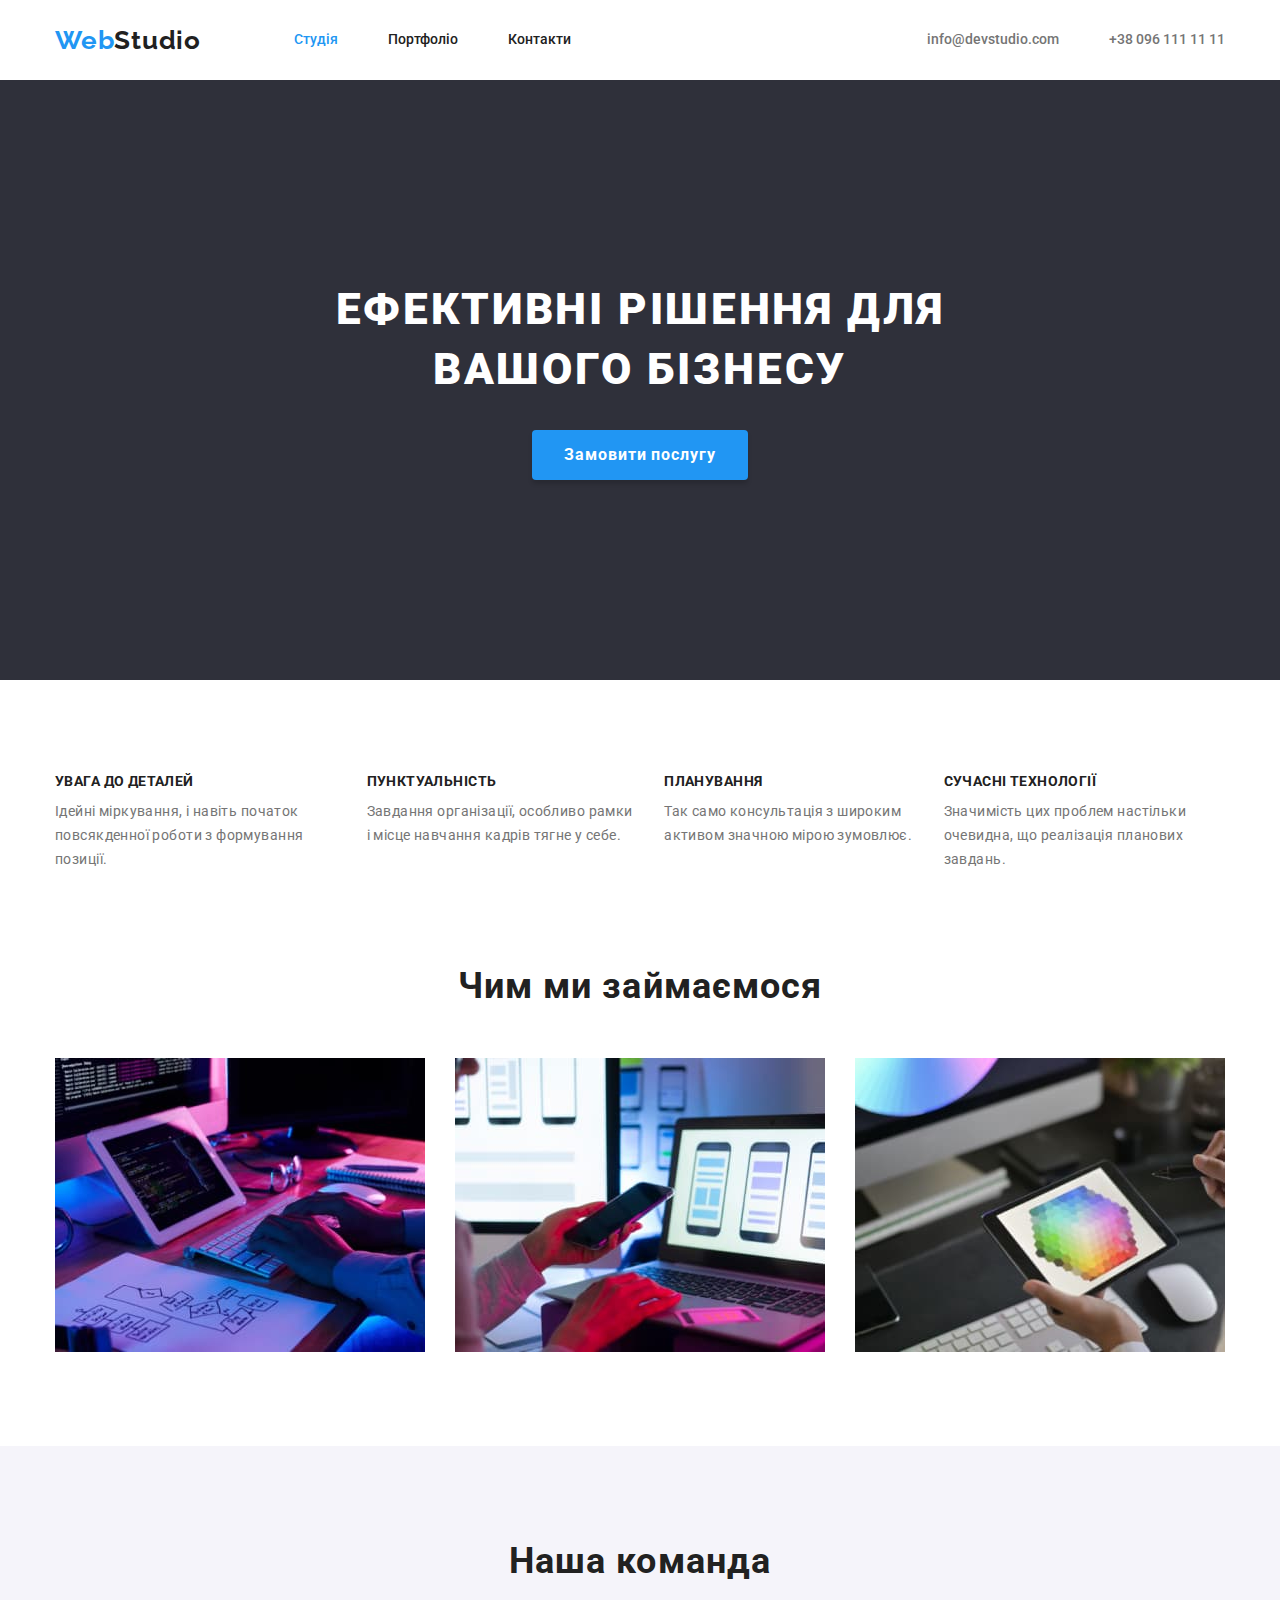
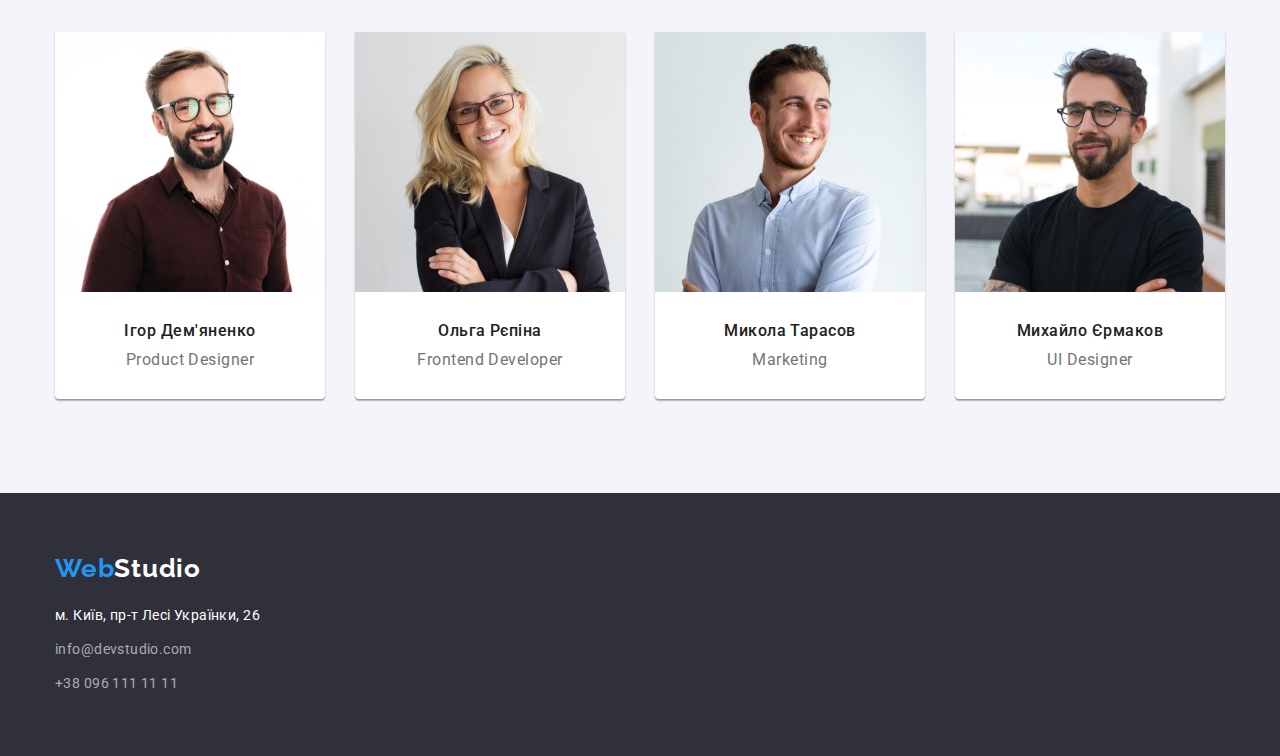
==== index.html @ 96695941 "Скопійовано файли із  д/з № 3" ====
<!DOCTYPE html>
<html lang="uk">
  <head>
    <meta charset="UTF-8" />
    <meta http-equiv="X-UA-Compatible" content="IE=edge" />
    <meta name="viewport" content="width=device-width, initial-scale=1.0" />
    <title>Document</title>
    <!-- Завантаження шрифтів -->
    <link rel="preconnect" href="https://fonts.googleapis.com" />
    <link rel="preconnect" href="https://fonts.gstatic.com" crossorigin />
    <link
      href="https://fonts.googleapis.com/css2?family=Raleway:wght@700&family=Roboto:wght@400;500;700;900&display=swap"
      rel="stylesheet"
    />
    <!-- нормализація стилів для роботи сторінок сайту на різних браузерах -->
    <link
      rel="stylesheet"
      href="https://cdnjs.cloudflare.com/ajax/libs/modern-normalize/1.1.0/modern-normalize.min.css"
    />
    <!-- Завантаження таблиці стилів -->
    <link rel="stylesheet" href="./css/styles.css" />
  </head>
  <body>
    <header class="header">
      <div class="container container-flex">
        <nav class="nav">
          <a href="./index.html" class="logo">Web<span class="logo-header">Studio</span></a>
          <ul class="nav-list">
            <li class="nav-item">
              <a href="./index.html" class="nav-link current">Студія</a>
            </li>
            <li class="nav-item"><a href="./portfolio.html" class="nav-link">Портфоліо</a></li>
            <li class="nav-item"><a href="" class="nav-link">Контакти</a></li>
          </ul>
        </nav>

        <ul class="contact-list">
          <li class="contact-item">
            <a href="mailto:info@devstudio.com" class="contact-link">info@devstudio.com</a>
          </li>
          <li class="contact-item">
            <a href="tel:+380961111111" class="contact-link">+38 096 111 11 11</a>
          </li>
        </ul>
      </div>
    </header>

    <main>
      <!-- Герой -->
      <section class="hero">
        <div class="container">
          <h1 class="hero-caption">Ефективні рішення для вашого бізнесу</h1>
          <button type="button" class="hero-btn">Замовити послугу</button>
        </div>
      </section>
      <!-- Секція "feature", Особливості  -->
      <section class="features">
        <div class="container">
          <h2 class="features-caption visually-hidden">Особливості</h2>
          <ul class="features-list">
            <li class="features-item">
              <h3 class="features-title">Увага до деталей</h3>
              <p class="features-subtitle">
                Ідейні міркування, і навіть початок повсякденної роботи з формування позиції.
              </p>
            </li>
            <li class="features-item">
              <h3 class="features-title">Пунктуальність</h3>
              <p class="features-subtitle">
                Завдання організації, особливо рамки і місце навчання кадрів тягне у себе.
              </p>
            </li>
            <li class="features-item">
              <h3 class="features-title">Планування</h3>
              <p class="features-subtitle">
                Так само консультація з широким активом значною мірою зумовлює.
              </p>
            </li>
            <li class="features-item">
              <h3 class="features-title">Сучасні технології</h3>
              <p class="features-subtitle">
                Значимість цих проблем настільки очевидна, що реалізація планових завдань.
              </p>
            </li>
          </ul>
        </div>
      </section>
      <!-- Секція "product. Чим ми займаємося -->
      <section class="product">
        <div class="container">
          <h2 class="product-caption">Чим ми займаємося</h2>
          <ul class="product-list">
            <li class="product-item">
              <img
                class="product-img"
                src="./images/box1.jpg"
                alt="Десктопні додатки"
                width="370"
              />
            </li>
            <li class="product-item">
              <img class="product-img" src="./images/box2.jpg" alt="Мобільні додатки" width="370" />
            </li>
            <li class="product-item">
              <img
                class="product-img"
                src="./images/box3.jpg"
                alt="Дизайнерські рішення"
                width="370"
              />
            </li>
          </ul>
        </div>
      </section>
      <!-- Секція "team", Наша команда -->
      <section class="team">
        <div class="container">
          <h2 class="team-caption">Наша команда</h2>
          <ul class="team-list">
            <li class="team-item">
              <img
                class="team-img"
                src="./images/teamcard1.jpg"
                alt="Ігор Дем'яненко"
                width="270"
              />
              <div class="team-title-subtitle">
                <h3 class="team-title">Ігор Дем'яненко</h3>
                <p class="team-subtitle">Product Designer</p>
              </div>
            </li>
            <li class="team-item">
              <img class="team-img" src="./images/teamcard2.jpg" alt="Ольга Рєпіна" width="270" />
              <div class="team-title-subtitle">
                <h3 class="team-title">Ольга Рєпіна</h3>
                <p class="team-subtitle">Frontend Developer</p>
              </div>
            </li>
            <li class="team-item">
              <img class="team-img" src="./images/teamcard3.jpg" alt="Микола Тарасов" width="270" />
              <div class="team-title-subtitle">
                <h3 class="team-title">Микола Тарасов</h3>
                <p class="team-subtitle">Marketing</p>
              </div>
            </li>
            <li class="team-item">
              <img
                class="team-img"
                src="./images/teamcard4.jpg"
                alt="Михайло Єрмаков"
                width="270"
              />
              <div class="team-title-subtitle">
                <h3 class="team-title">Михайло Єрмаков</h3>
                <p class="team-subtitle">UI Designer</p>
              </div>
            </li>
          </ul>
        </div>
      </section>
    </main>

    <footer class="footer">
      <div class="container">
        <a href="./index.html" class="logo logo-bottom"
          >Web<span class="logo-footer">Studio</span></a
        >
        <address class="address">
          <ul class="address-list">
            <li class="address-item">
              <a
                class="address-link map"
                href="https://goo.gl/maps/CPtrU1FHBa2aNyZL9"
                target="_blank"
                rel="noopener noreferrer nofollow"
                >м. Київ, пр-т Лесі Українки, 26</a
              >
            </li>
            <li class="address-item">
              <a href="mailto:info@devstudio.com" class="address-link">info@devstudio.com</a>
            </li>
            <li class="address-item">
              <a href="tel:+380961111111" class="address-link">+38 096 111 11 11</a>
            </li>
          </ul>
        </address>
      </div>
    </footer>
  </body>
</html>
---- css/styles.css ----
:root {
   --logo-color: #2196f3;
   --logo-second-color: #212121;
   --logo-third-color: #ffffff;

   --main-color: #212121;
   --main-second-color: #757575;
   --main-third-color: #ffffff;
   --link-footer-color: rgba(255, 255, 255, 0.6);

   --base-background: #ffffff;
   --hero-background: #2f303a;
   --team-background: #f5f4fa;
   --footer-background: #2f303a;

   --button-hero-background: #2196f3;
   --button-background: #f5f4fa;

   --action-color: #2196f3;
   --action-second-color: #ffffff;
   --action-button-background: #2196f3;
   --action-button-second-background: #188ce8;

   --border-color: #eeeeee;
}

body {
   font-family: "Roboto", sans-serif;
   color: var(--main-color);
   background-color: var(--base-background);
}

ul {
   list-style: none;
   padding: 0;
   margin: 0;
}

h1,
h2,
h3,
h4,
h5,
h6 {
   margin: 0;
}

p {
   margin: 0;
}

img {
   display: block;
   max-width: 100%;
   height: auto;
}

.container {
   width: 1200px;
   margin: 0 auto;
   padding: 0 15px;
   /* outline: 1px solid tomato; */
}

/* Секція "header" */
.logo {
   margin-right: 93px;

   font-family: "Raleway", sans-serif;
   font-weight: 700;
   font-size: 26px;
   line-height: 1.19;
   letter-spacing: 0.03em;
   text-decoration: none;
   color: var(--logo-color);
}
.logo .logo-header {
   color: var(--logo-second-color);
}
.nav-link,
.contact-link {
   display: block;
   padding-top: 32px;
   padding-bottom: 32px;

   font-weight: 500;
   font-size: 14px;
   line-height: 1.14;
   text-decoration: none;

   color: var(--main-color);
}
.contact-link {
   color: var(--main-second-color);
}
.nav-link:hover,
.nav-link:focus,
.contact-link:hover,
.contact-link:focus {
   color: var(--action-color);
}
.current {
   color: var(--action-color);
}
.container-flex {
   display: flex;
   align-items: center;
}
.nav {
   display: flex;
   align-items: center;
}
.nav-list {
   display: flex;
}
.contact-list {
   display: flex;
   margin-left: auto;
}
.nav-item:not(:last-child),
.contact-item:not(:last-child) {
   margin-right: 50px;
}

/* Секція "hero" */
.hero {
   background-color: var(--hero-background);
   text-align: center;
   padding: 200px 0px;
}
.hero-caption {
   width: 696px;
   margin: 0px auto;
   margin-bottom: 30px;

   font-weight: 900;
   font-size: 44px;
   line-height: 1.36;
   letter-spacing: 0.06em;
   text-transform: uppercase;
   color: var(--main-third-color);
}
.hero-btn {
   padding: 10px 32px;
   border: none;
   font-family: inherit;
   font-weight: 700;
   font-size: 16px;
   line-height: 1.88;
   text-align: center;
   letter-spacing: 0.06em;
   color: var(--main-third-color);
   cursor: pointer;

   background: var(--button-hero-background);
   box-shadow: 0px 4px 4px rgba(0, 0, 0, 0.15);
   border-radius: 4px;
}
.hero-btn:hover,
.hero-btn:focus {
   background: var(--action-button-second-background);
   box-shadow: 0px 4px 4px rgba(0, 0, 0, 0.15);
   border-radius: 4px;
}

/* Секція "feature", Особливості */

/* .visually-hidden прибирає заголовок h2 - "Особливості" */
.visually-hidden {
   position: absolute;
   white-space: nowrap;
   width: 1px;
   height: 1px;
   overflow: hidden;
   border: 0;
   padding: 0;
   clip: rect(0 0 0 0);
   clip-path: inset(50%);
   margin: -1px;
}
.features {
   padding: 94px 0px;
}
.features-list {
   display: flex;
}
.features-item {
   width: calc((100%-90px) / 4);
}
.features-item:not(:last-child) {
   margin-right: 30px;
}
.features-title {
   margin-bottom: 10px;

   font-weight: 700;
   font-size: 14px;
   line-height: 1.14;
   letter-spacing: 0.03em;
   text-transform: uppercase;
}
.features-subtitle {
   font-weight: 400;
   font-size: 14px;
   line-height: 1.71;
   letter-spacing: 0.03em;
   color: var(--main-second-color);
}

/* Секція "product. Чим ми займаємося*/
.product {
   padding-bottom: 94px;
}
.product-caption {
   margin-bottom: 50px;

   font-weight: 700;
   font-size: 36px;
   line-height: 1.17;
   text-align: center;
   letter-spacing: 0.03em;
}
.product-list {
   display: flex;
}
.product-item:not(:last-child) {
   margin-right: 30px;
}
/* Секція "team", Наша команда */
.team {
   padding: 94px 0px;

   background-color: var(--team-background);
}
.team-caption {
   margin-bottom: 50px;

   font-weight: 700;
   font-size: 36px;
   line-height: 1.17;
   text-align: center;
   letter-spacing: 0.03em;
}
.team-list {
   display: flex;
   justify-content: space-between;
}
.team-item {
   background-color: var(--base-background);

   box-shadow: 0px 1px 3px rgba(0, 0, 0, 0.12), 0px 1px 1px rgba(0, 0, 0, 0.14), 0px 2px 1px rgba(0, 0, 0, 0.2);
   border-radius: 0px 0px 4px 4px;
}
.team-title-subtitle {
   padding: 30px 0px;
}
.team-title,
.team-subtitle {
   margin-bottom: 10px;

   font-weight: 500;
   font-size: 16px;
   line-height: 1.18;
   text-align: center;
   letter-spacing: 0.03em;
}
/* .team-img {
}

.team-title {
} */

.team-subtitle {
   margin-bottom: 0px;

   font-weight: 400;
   color: var(--main-second-color);
}

/* Секція "footer" */
.footer {
   padding: 60px 0px;

   background-color: var(--footer-background);
}
.logo-bottom {
   display: block;
   margin-right: 0px;
   margin-bottom: 20px;
}
.logo-footer {
   color: var(--logo-third-color);
}
.address-item {
   margin-bottom: 10px;
}
.address-item:last-child {
   margin-bottom: 0px;
}
.address-link {
   font-style: normal;
   font-weight: 400;
   font-size: 14px;
   line-height: 1.71;
   letter-spacing: 0.03em;
   color: var(--link-footer-color);
   text-decoration: none;
}
.address-link.map {
   color: var(--main-third-color);
}
.address-link:hover,
.address-link:focus {
   color: var(--action-color);
}

/* ----------------   Сторінка " Портфоліо (2-га сторінка)   ----------- "  */
.header-portfolio {
   border-bottom: 1px solid #ececec;
}

.projects {
   padding-top: 94px;
   padding-bottom: 94px;
}
/* фільтер */
.filter-list {
   display: flex;
   justify-content: center;

   margin-bottom: 50px;
}
.filter-item:not(:last-child) {
   margin-right: 8px;
}
.filter-btn {
   padding: 6px 22px;

   font-family: inherit;
   font-weight: 500;
   font-size: 16px;
   line-height: 1.63;
   text-align: center;
   letter-spacing: 0.03em;
   cursor: pointer;

   background-color: var(--button-background);
   border-radius: 4px;
   border: none;
}
.filter-btn.first {
   padding: 6px 25px;
}
.filter-btn:hover,
.filter-btn:focus {
   color: var(--action-second-color);
   background-color: var(--action-button-background);
   box-shadow: 0px 3px 1px rgba(0, 0, 0, 0.1), 0px 1px 2px rgba(0, 0, 0, 0.08), 0px 2px 2px rgba(0, 0, 0, 0.12);
   border-radius: 4px;
}
/* Список проектів */
.projects-list {
   display: flex;
   flex-wrap: wrap;
}
.projects-item {
   background: var(--base-background);
}
.projects-item:not(:nth-child(3n)) {
   margin-right: 30px;
}
.projects-item:not(:nth-last-child(-n + 3)) {
   margin-bottom: 30px;
}
.projects-title-subtitle {
   padding: 20px 24px;

   border-right: 1px solid var(--border-color);
   border-bottom: 1px solid var(--border-color);
   border-left: 1px solid var(--border-color);
}
.projects-title {
   margin-bottom: 4px;

   font-weight: 700;
   font-size: 18px;
   line-height: 2;
   letter-spacing: 0.06em;
}
.projects-subtitle {
   font-weight: 400;
   font-size: 16px;
   line-height: 1.88;
   letter-spacing: 0.03em;
   color: var(--main-second-color);
}

/* ------------Д.з. № 3---------- */
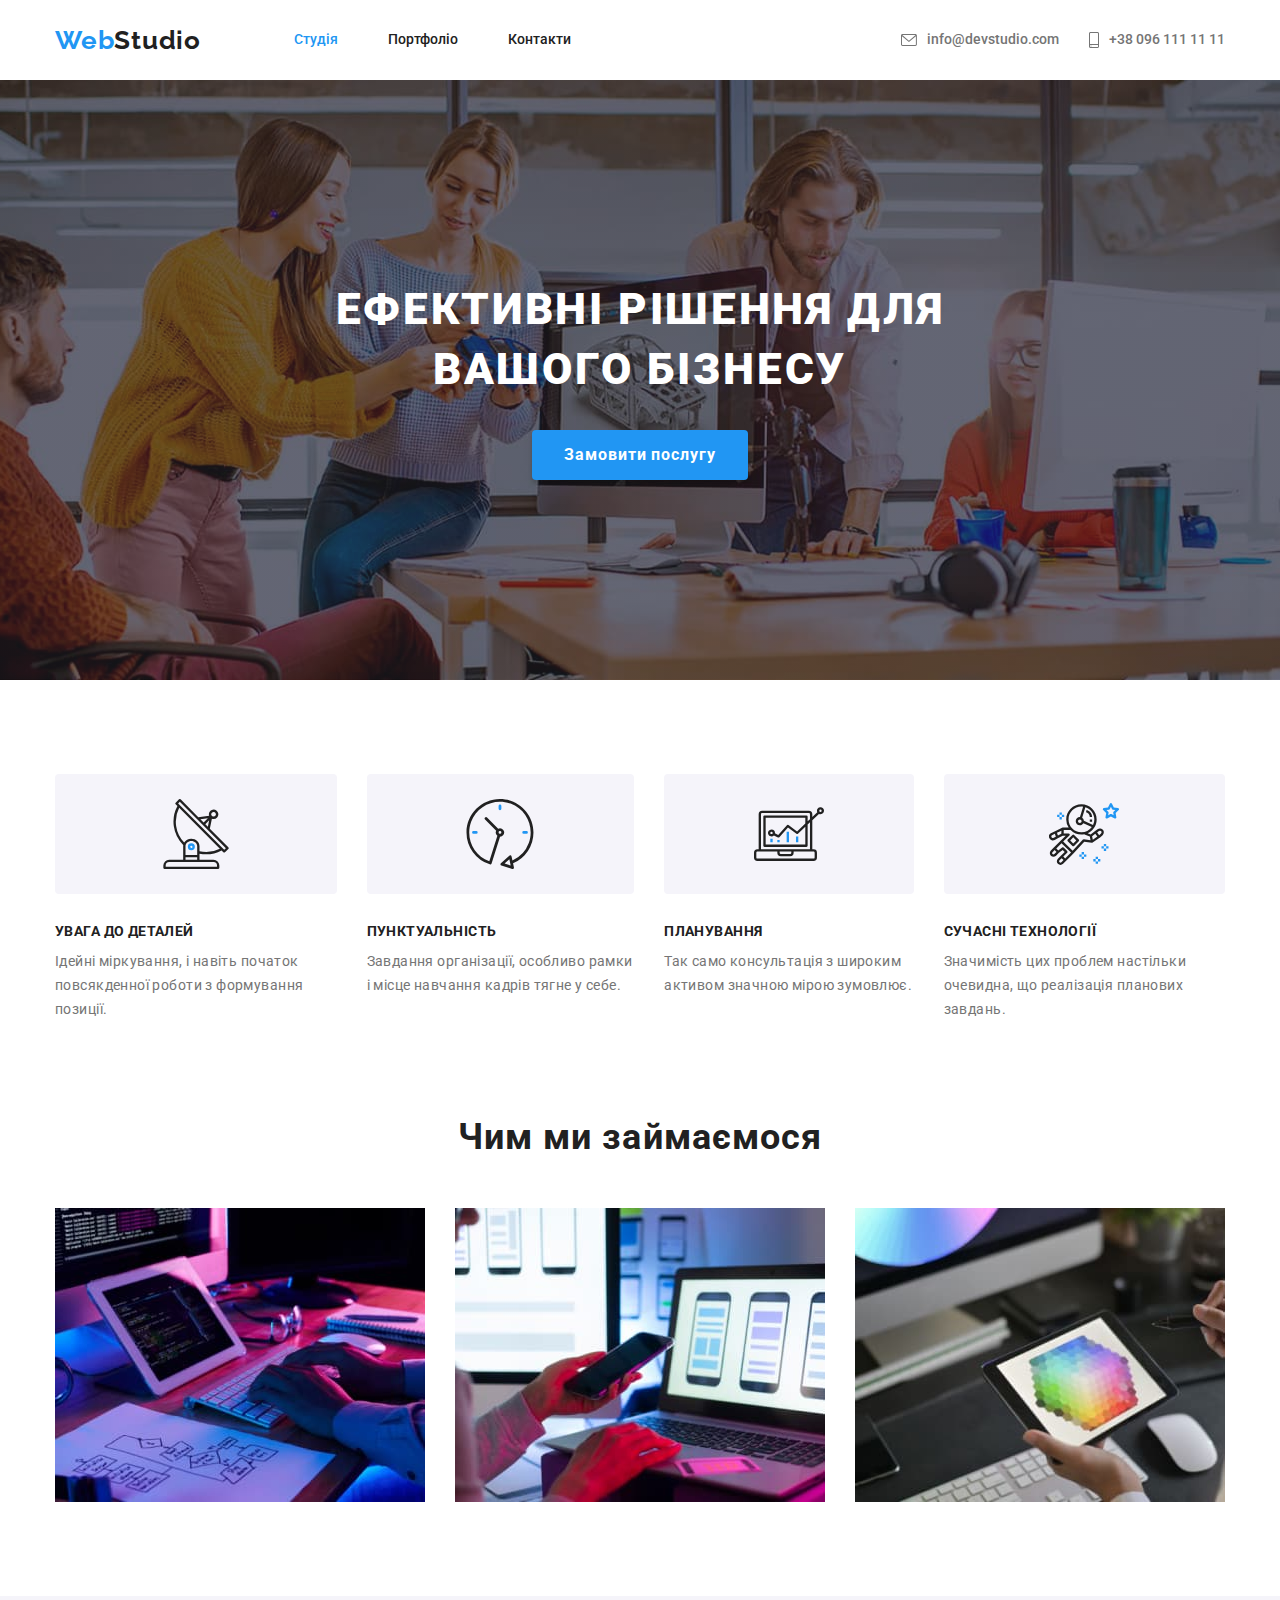
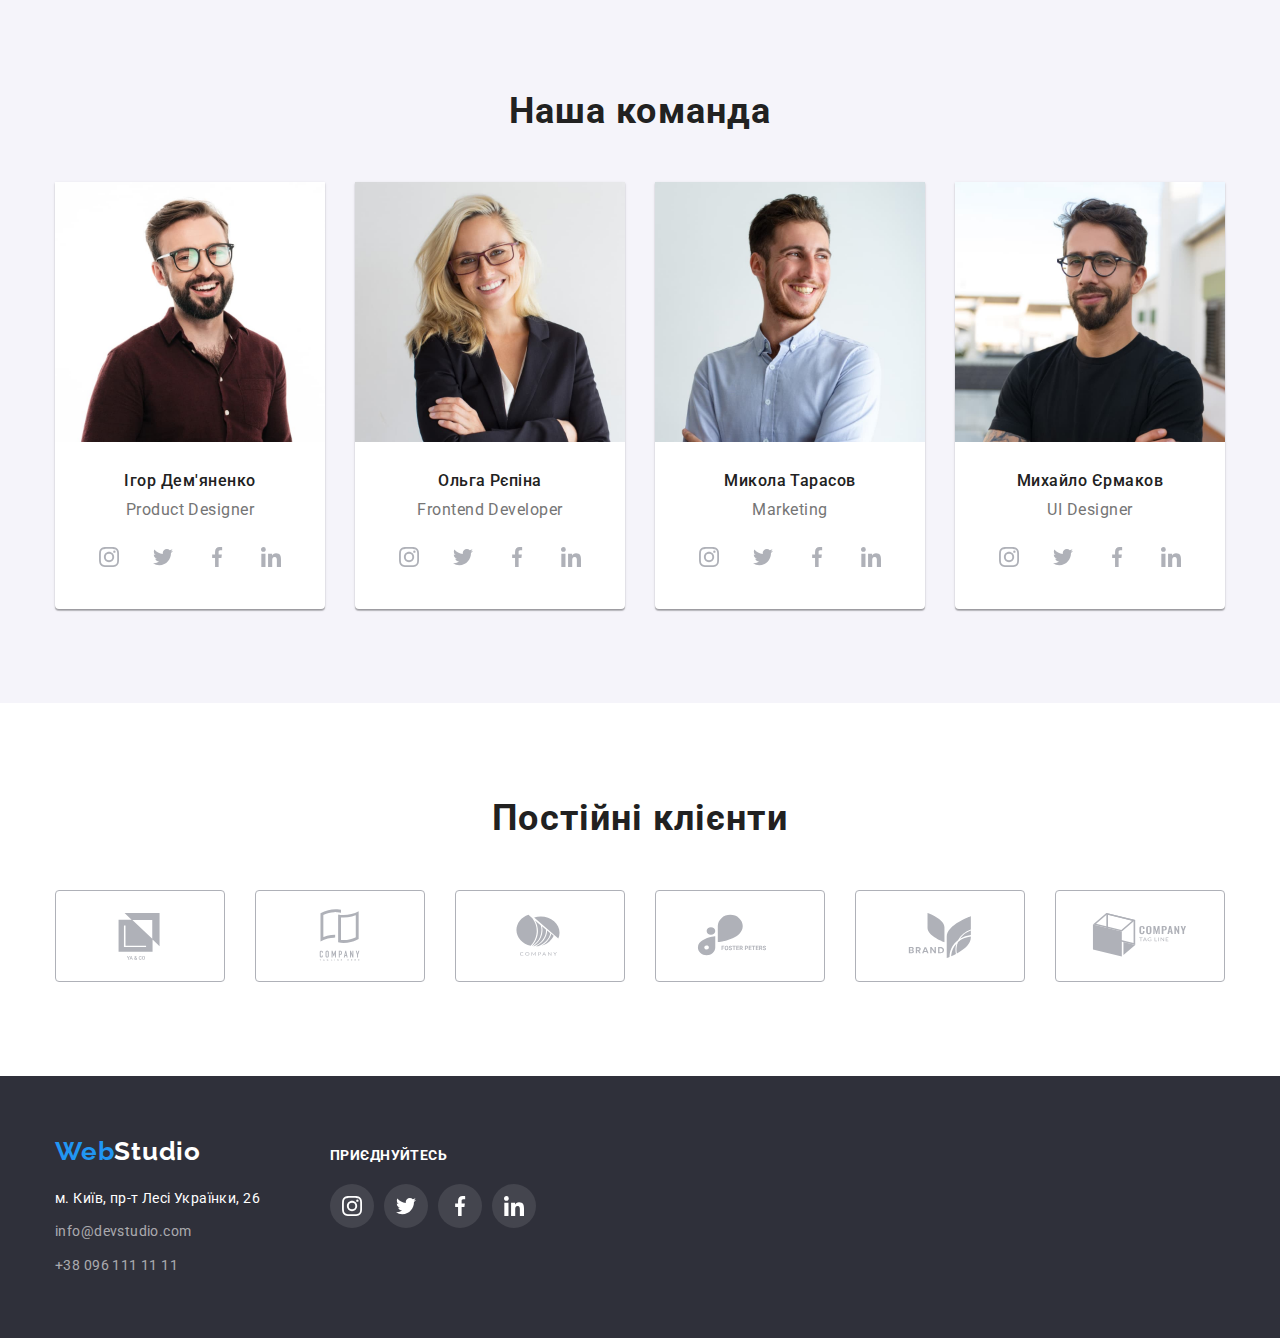
==== commit 905c9651: "Перший варіант д/з на перевірку" ====
--- a/index.html
+++ b/index.html
@@ -36,10 +36,20 @@
 
         <ul class="contact-list">
           <li class="contact-item">
-            <a href="mailto:info@devstudio.com" class="contact-link">info@devstudio.com</a>
+            <a class="contact-link" href="mailto:info@devstudio.com">
+              <svg class="contact-icon" width="16px" height="12px">
+                <use href="./images/icons.svg#icon-envelope"></use>
+              </svg>
+              info@devstudio.com
+            </a>
           </li>
           <li class="contact-item">
-            <a href="tel:+380961111111" class="contact-link">+38 096 111 11 11</a>
+            <a class="contact-link" href="tel:+380961111111">
+              <svg class="contact-icon" width="10px" height="16px">
+                <use href="./images/icons.svg#icon-smartphone"></use>
+              </svg>
+              +38 096 111 11 11
+            </a>
           </li>
         </ul>
       </div>
@@ -59,24 +69,44 @@
           <h2 class="features-caption visually-hidden">Особливості</h2>
           <ul class="features-list">
             <li class="features-item">
+              <div class="features-icon-box">
+                <svg class="features-icon" width="70px" height="70px">
+                  <use href="./images/icons.svg#icon-antenna"></use>
+                </svg>
+              </div>
               <h3 class="features-title">Увага до деталей</h3>
               <p class="features-subtitle">
                 Ідейні міркування, і навіть початок повсякденної роботи з формування позиції.
               </p>
             </li>
             <li class="features-item">
+              <div class="features-icon-box">
+                <svg class="features-icon" width="70px" height="70px">
+                  <use href="./images/icons.svg#icon-clock"></use>
+                </svg>
+              </div>
               <h3 class="features-title">Пунктуальність</h3>
               <p class="features-subtitle">
                 Завдання організації, особливо рамки і місце навчання кадрів тягне у себе.
               </p>
             </li>
             <li class="features-item">
+              <div class="features-icon-box">
+                <svg class="features-icon" width="70px" height="70px">
+                  <use href="./images/icons.svg#icon-diagram"></use>
+                </svg>
+              </div>
               <h3 class="features-title">Планування</h3>
               <p class="features-subtitle">
                 Так само консультація з широким активом значною мірою зумовлює.
               </p>
             </li>
             <li class="features-item">
+              <div class="features-icon-box">
+                <svg class="features-icon" width="70px" height="70px">
+                  <use href="./images/icons.svg#icon-astronaut"></use>
+                </svg>
+              </div>
               <h3 class="features-title">Сучасні технології</h3>
               <p class="features-subtitle">
                 Значимість цих проблем настільки очевидна, що реалізація планових завдань.
@@ -124,25 +154,118 @@
                 alt="Ігор Дем'яненко"
                 width="270"
               />
-              <div class="team-title-subtitle">
+              <div class="team-title-subtitle-icon">
                 <h3 class="team-title">Ігор Дем'яненко</h3>
                 <p class="team-subtitle">Product Designer</p>
-              </div>
-            </li>
+                <ul class="soc-list">
+                  <li class="soc-item">
+                    <a class="soc-link" href="#">
+                      <svg class="soc-icon" width="20px" height="20px">
+                        <use href="./images/icons.svg#icon-instagram"></use>
+                      </svg>
+                    </a>
+                  </li>
+                  <li class="soc-item">
+                    <a class="soc-link" href="#">
+                      <svg class="soc-icon" width="20px" height="20px">
+                        <use href="./images/icons.svg#icon-twitter"></use>
+                      </svg>
+                    </a>
+                  </li>
+                  <li class="soc-item">
+                    <a class="soc-link" href="#">
+                      <svg class="soc-icon" width="20px" height="20px">
+                        <use href="./images/icons.svg#icon-facebook"></use>
+                      </svg>
+                    </a>
+                  </li>
+                  <li class="soc-item">
+                    <a class="soc-link" href="#">
+                      <svg class="soc-icon" width="20px" height="20px">
+                        <use href="./images/icons.svg#icon-linkedin"></use>
+                      </svg>
+                    </a>
+                  </li>
+                </ul>
+              </div>
+            </li>
+
             <li class="team-item">
               <img class="team-img" src="./images/teamcard2.jpg" alt="Ольга Рєпіна" width="270" />
-              <div class="team-title-subtitle">
+              <div class="team-title-subtitle-icon">
                 <h3 class="team-title">Ольга Рєпіна</h3>
                 <p class="team-subtitle">Frontend Developer</p>
-              </div>
-            </li>
+                <ul class="soc-list">
+                  <li class="soc-item">
+                    <a class="soc-link" href="#">
+                      <svg class="soc-icon" width="20px" height="20px">
+                        <use href="./images/icons.svg#icon-instagram"></use>
+                      </svg>
+                    </a>
+                  </li>
+                  <li class="soc-item">
+                    <a class="soc-link" href="#">
+                      <svg class="soc-icon" width="20px" height="20px">
+                        <use href="./images/icons.svg#icon-twitter"></use>
+                      </svg>
+                    </a>
+                  </li>
+                  <li class="soc-item">
+                    <a class="soc-link" href="#">
+                      <svg class="soc-icon" width="20px" height="20px">
+                        <use href="./images/icons.svg#icon-facebook"></use>
+                      </svg>
+                    </a>
+                  </li>
+                  <li class="soc-item">
+                    <a class="soc-link" href="#">
+                      <svg class="soc-icon" width="20px" height="20px">
+                        <use href="./images/icons.svg#icon-linkedin"></use>
+                      </svg>
+                    </a>
+                  </li>
+                </ul>
+              </div>
+            </li>
+
             <li class="team-item">
               <img class="team-img" src="./images/teamcard3.jpg" alt="Микола Тарасов" width="270" />
-              <div class="team-title-subtitle">
+              <div class="team-title-subtitle-icon">
                 <h3 class="team-title">Микола Тарасов</h3>
                 <p class="team-subtitle">Marketing</p>
-              </div>
-            </li>
+                <ul class="soc-list">
+                  <li class="soc-item">
+                    <a class="soc-link" href="#">
+                      <svg class="soc-icon" width="20px" height="20px">
+                        <use href="./images/icons.svg#icon-instagram"></use>
+                      </svg>
+                    </a>
+                  </li>
+                  <li class="soc-item">
+                    <a class="soc-link" href="#">
+                      <svg class="soc-icon" width="20px" height="20px">
+                        <use href="./images/icons.svg#icon-twitter"></use>
+                      </svg>
+                    </a>
+                  </li>
+                  <li class="soc-item">
+                    <a class="soc-link" href="#">
+                      <svg class="soc-icon" width="20px" height="20px">
+                        <use href="./images/icons.svg#icon-facebook"></use>
+                      </svg>
+                    </a>
+                  </li>
+                  <li class="soc-item">
+                    <a class="soc-link" href="#">
+                      <svg class="soc-icon" width="20px" height="20px">
+                        <use href="./images/icons.svg#icon-linkedin"></use>
+                      </svg>
+                    </a>
+                  </li>
+                </ul>
+              </div>
+            </li>
+
             <li class="team-item">
               <img
                 class="team-img"
@@ -150,10 +273,90 @@
                 alt="Михайло Єрмаков"
                 width="270"
               />
-              <div class="team-title-subtitle">
+              <div class="team-title-subtitle-icon">
                 <h3 class="team-title">Михайло Єрмаков</h3>
                 <p class="team-subtitle">UI Designer</p>
-              </div>
+                <ul class="soc-list">
+                  <li class="soc-item">
+                    <a class="soc-link" href="#">
+                      <svg class="soc-icon" width="20px" height="20px">
+                        <use href="./images/icons.svg#icon-instagram"></use>
+                      </svg>
+                    </a>
+                  </li>
+                  <li class="soc-item">
+                    <a class="soc-link" href="#">
+                      <svg class="soc-icon" width="20px" height="20px">
+                        <use href="./images/icons.svg#icon-twitter"></use>
+                      </svg>
+                    </a>
+                  </li>
+                  <li class="soc-item">
+                    <a class="soc-link" href="#">
+                      <svg class="soc-icon" width="20px" height="20px">
+                        <use href="./images/icons.svg#icon-facebook"></use>
+                      </svg>
+                    </a>
+                  </li>
+                  <li class="soc-item">
+                    <a class="soc-link" href="#">
+                      <svg class="soc-icon" width="20px" height="20px">
+                        <use href="./images/icons.svg#icon-linkedin"></use>
+                      </svg>
+                    </a>
+                  </li>
+                </ul>
+              </div>
+            </li>
+          </ul>
+        </div>
+      </section>
+      <!-- Секція "client. Постійні клієнти -->
+      <section class="client">
+        <div class="container">
+          <h2 class="client-caption">Постійні клієнти</h2>
+          <ul class="client-list">
+            <li class="client-item">
+              <a class="client-link" href="">
+                <svg class="soc-icon" width="1066px" height="60px">
+                  <use href="./images/icons.svg#icon-Logo1"></use>
+                </svg>
+              </a>
+            </li>
+            <li class="client-item">
+              <a class="client-link" href="">
+                <svg class="soc-icon" width="106px" height="60px">
+                  <use href="./images/icons.svg#icon-Logo2"></use>
+                </svg>
+              </a>
+            </li>
+            <li class="client-item">
+              <a class="client-link" href="">
+                <svg class="soc-icon" width="106px" height="60px">
+                  <use href="./images/icons.svg#icon-Logo3"></use>
+                </svg>
+              </a>
+            </li>
+            <li class="client-item">
+              <a class="client-link" href="">
+                <svg class="soc-icon" width="106px" height="60px">
+                  <use href="./images/icons.svg#icon-Logo4"></use>
+                </svg>
+              </a>
+            </li>
+            <li class="client-item">
+              <a class="client-link" href="">
+                <svg class="soc-icon" width="106px" height="60px">
+                  <use href="./images/icons.svg#icon-Logo5"></use>
+                </svg>
+              </a>
+            </li>
+            <li class="client-item">
+              <a class="client-link" href="">
+                <svg class="soc-icon" width="106px" height="60px">
+                  <use href="./images/icons.svg#icon-Logo6"></use>
+                </svg>
+              </a>
             </li>
           </ul>
         </div>
@@ -161,29 +364,64 @@
     </main>
 
     <footer class="footer">
-      <div class="container">
-        <a href="./index.html" class="logo logo-bottom"
-          >Web<span class="logo-footer">Studio</span></a
-        >
-        <address class="address">
-          <ul class="address-list">
-            <li class="address-item">
-              <a
-                class="address-link map"
-                href="https://goo.gl/maps/CPtrU1FHBa2aNyZL9"
-                target="_blank"
-                rel="noopener noreferrer nofollow"
-                >м. Київ, пр-т Лесі Українки, 26</a
-              >
-            </li>
-            <li class="address-item">
-              <a href="mailto:info@devstudio.com" class="address-link">info@devstudio.com</a>
-            </li>
-            <li class="address-item">
-              <a href="tel:+380961111111" class="address-link">+38 096 111 11 11</a>
-            </li>
-          </ul>
-        </address>
+      <div class="container footer-box">
+        <div class="footer-item">
+          <a href="./index.html" class="logo logo-bottom"
+            >Web<span class="logo-footer">Studio</span></a
+          >
+          <address class="address">
+            <ul class="address-list">
+              <li class="address-item">
+                <a
+                  class="address-link map"
+                  href="https://goo.gl/maps/CPtrU1FHBa2aNyZL9"
+                  target="_blank"
+                  rel="noopener noreferrer nofollow"
+                  >м. Київ, пр-т Лесі Українки, 26</a
+                >
+              </li>
+              <li class="address-item">
+                <a href="mailto:info@devstudio.com" class="address-link">info@devstudio.com</a>
+              </li>
+              <li class="address-item">
+                <a href="tel:+380961111111" class="address-link">+38 096 111 11 11</a>
+              </li>
+            </ul>
+          </address>
+        </div>
+        <div class="footer-item">
+          <h3 class="footer-title">Приєднуйтесь</h3>
+          <ul class="soc-list">
+            <li class="soc-item">
+              <a class="soc-link soc-link-footer" href="#">
+                <svg class="soc-icon" width="20px" height="20px">
+                  <use href="./images/icons.svg#icon-instagram"></use>
+                </svg>
+              </a>
+            </li>
+            <li class="soc-item">
+              <a class="soc-link soc-link-footer" href="#">
+                <svg class="soc-icon" width="20px" height="20px">
+                  <use href="./images/icons.svg#icon-twitter"></use>
+                </svg>
+              </a>
+            </li>
+            <li class="soc-item">
+              <a class="soc-link soc-link-footer" href="#">
+                <svg class="soc-icon" width="20px" height="20px">
+                  <use href="./images/icons.svg#icon-facebook"></use>
+                </svg>
+              </a>
+            </li>
+            <li class="soc-item">
+              <a class="soc-link soc-link-footer" href="#">
+                <svg class="soc-icon" width="20px" height="20px">
+                  <use href="./images/icons.svg#icon-linkedin"></use>
+                </svg>
+              </a>
+            </li>
+          </ul>
+        </div>
       </div>
     </footer>
   </body>
--- a/css/styles.css
+++ b/css/styles.css
@@ -22,6 +22,14 @@
    --action-button-second-background: #188ce8;
 
    --border-color: #eeeeee;
+
+   --hero-second-background: #c4c4c4;
+
+   --features-background: #f5f4fa;
+
+   --color-soc-icon: #afb1b8;
+
+   --footer-second-background: rgba(255, 255, 255, 0.1);
 }
 
 body {
@@ -63,6 +71,23 @@
 }
 
 /* Секція "header" */
+.container-flex,
+.nav,
+.nav-list,
+.contact-list {
+   display: flex;
+   align-items: center;
+}
+.contact-list {
+   margin-left: auto;
+}
+.nav-item:not(:last-child) {
+   margin-right: 50px;
+}
+.contact-item:not(:last-child) {
+   margin-right: 30px;
+}
+
 .logo {
    margin-right: 93px;
 
@@ -79,7 +104,8 @@
 }
 .nav-link,
 .contact-link {
-   display: block;
+   display: flex;
+   align-items: center;
    padding-top: 32px;
    padding-bottom: 32px;
 
@@ -102,32 +128,24 @@
 .current {
    color: var(--action-color);
 }
-.container-flex {
-   display: flex;
-   align-items: center;
-}
-.nav {
-   display: flex;
-   align-items: center;
-}
-.nav-list {
-   display: flex;
-}
-.contact-list {
-   display: flex;
-   margin-left: auto;
-}
-.nav-item:not(:last-child),
-.contact-item:not(:last-child) {
-   margin-right: 50px;
+.contact-icon {
+   fill: currentColor;
+   margin-right: 10px;
 }
 
 /* Секція "hero" */
 .hero {
-   background-color: var(--hero-background);
+   background-color: var(--hero-second-background);
    text-align: center;
    padding: 200px 0px;
-}
+   max-width: 1600px;
+   margin: 0 auto;
+
+   background-image: linear-gradient(rgba(47, 48, 58, 0.4), rgba(47, 48, 58, 0.4)), url("../images/hero.jpg");
+   background-repeat: no-repeat;
+   background-position: 50% 50%;
+}
+
 .hero-caption {
    width: 696px;
    margin: 0px auto;
@@ -190,6 +208,14 @@
 .features-item:not(:last-child) {
    margin-right: 30px;
 }
+.features-icon-box {
+   display: flex;
+   justify-content: center;
+   padding: 25px 0;
+   margin-bottom: 30px;
+   background: var(--features-background);
+   border-radius: 4px;
+}
 .features-title {
    margin-bottom: 10px;
 
@@ -251,7 +277,7 @@
    box-shadow: 0px 1px 3px rgba(0, 0, 0, 0.12), 0px 1px 1px rgba(0, 0, 0, 0.14), 0px 2px 1px rgba(0, 0, 0, 0.2);
    border-radius: 0px 0px 4px 4px;
 }
-.team-title-subtitle {
+.team-title-subtitle-icon {
    padding: 30px 0px;
 }
 .team-title,
@@ -264,17 +290,78 @@
    text-align: center;
    letter-spacing: 0.03em;
 }
-/* .team-img {
-}
-
-.team-title {
-} */
-
 .team-subtitle {
-   margin-bottom: 0px;
+   margin-bottom: 16px;
 
    font-weight: 400;
    color: var(--main-second-color);
+}
+
+.soc-list {
+   display: flex;
+   justify-content: center;
+   gap: 10px;
+}
+.soc-item {
+}
+.soc-link {
+   display: flex;
+   justify-content: center;
+   align-items: center;
+   width: 44px;
+   height: 44px;
+   border-radius: 50%;
+   background-color: var(--base-background);
+   color: var(--color-soc-icon);
+}
+.soc-icon {
+   fill: currentColor;
+}
+.soc-link:hover,
+.soc-link:focus {
+   background-color: var(--action-color);
+   color: var(--action-second-color);
+}
+
+/* Секція "client. Постійні клієнти*/
+.client {
+   padding-top: 94px;
+   padding-bottom: 94px;
+}
+.client-caption {
+   margin-bottom: 50px;
+
+   font-weight: 700;
+   font-size: 36px;
+   line-height: 1.17;
+   text-align: center;
+   letter-spacing: 0.03em;
+}
+
+.client-list {
+   display: flex;
+   justify-content: center;
+   gap: 30px;
+}
+.client-item {
+}
+.client-link {
+   display: flex;
+   justify-content: center;
+   align-items: center;
+   width: 170px;
+   height: 92px;
+   border-radius: 4px;
+   border: 1px solid #afb1b8;
+   color: var(--color-soc-icon);
+}
+.client-icon {
+   fill: currentColor;
+}
+.client-link:hover,
+.client-link:focus {
+   color: var(--action-color);
+   border: 1px solid currentColor;
 }
 
 /* Секція "footer" */
@@ -283,6 +370,14 @@
 
    background-color: var(--footer-background);
 }
+.footer-box {
+   display: flex;
+   align-items: baseline;
+}
+.footer-item {
+   margin-right: 70px;
+}
+
 .logo-bottom {
    display: block;
    margin-right: 0px;
@@ -314,6 +409,28 @@
    color: var(--action-color);
 }
 
+.footer-title {
+   margin-bottom: 20px;
+
+   font-weight: 700;
+   font-size: 14px;
+   line-height: 1.14;
+   letter-spacing: 0.03em;
+   text-transform: uppercase;
+   color: var(--main-third-color);
+}
+
+.soc-link.soc-link-footer {
+   background-color: var(--footer-second-background);
+   color: var(--base-background);
+}
+.soc-icon.soc-link-footer {
+   fill: currentColor;
+}
+.soc-link.soc-link-footer:hover,
+.soc-link.soc-link-footer:focus {
+   background-color: var(--action-color);
+}
 /* ----------------   Сторінка " Портфоліо (2-га сторінка)   ----------- "  */
 .header-portfolio {
    border-bottom: 1px solid #ececec;
@@ -359,6 +476,7 @@
    border-radius: 4px;
 }
 /* Список проектів */
+
 .projects-list {
    display: flex;
    flex-wrap: wrap;
@@ -371,6 +489,13 @@
 }
 .projects-item:not(:nth-last-child(-n + 3)) {
    margin-bottom: 30px;
+}
+.projects-item:hover,
+.projects-item:focus {
+   box-shadow: 0px 1px 1px rgba(0, 0, 0, 0.12), 0px 4px 4px rgba(0, 0, 0, 0.06), 1px 4px 6px rgba(0, 0, 0, 0.16);
+}
+.projects-link {
+   text-decoration: none;
 }
 .projects-title-subtitle {
    padding: 20px 24px;
@@ -386,6 +511,7 @@
    font-size: 18px;
    line-height: 2;
    letter-spacing: 0.06em;
+   color: var(--main-color);
 }
 .projects-subtitle {
    font-weight: 400;
@@ -394,5 +520,3 @@
    letter-spacing: 0.03em;
    color: var(--main-second-color);
 }
-
-/* ------------Д.з. № 3---------- */
